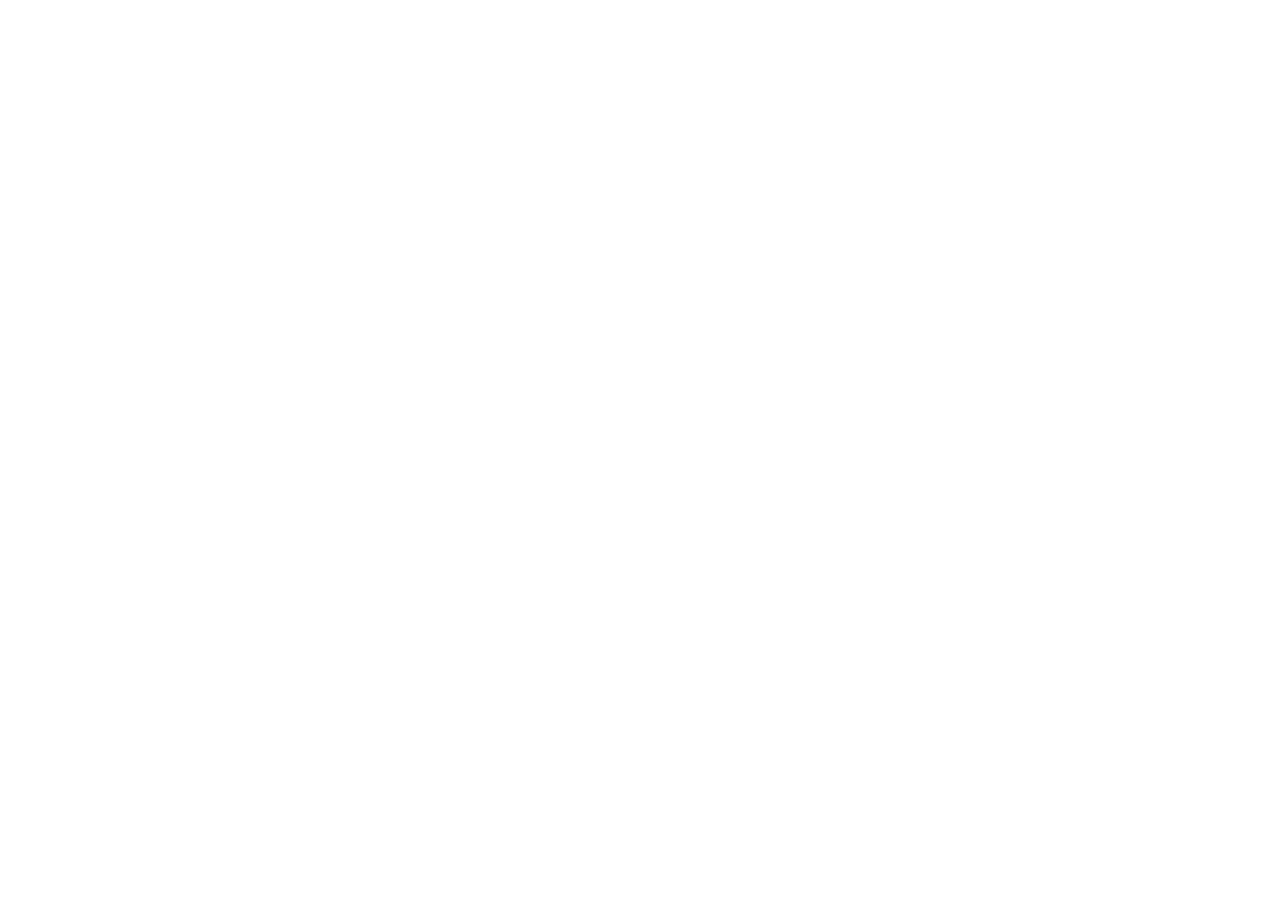
==== espaco.html @ bb92ba45 "Primeiros arquivos html" ====
<!DOCTYPE html>
<html lang="pt-br">
  <head>
    <meta charset="UTF-8" />
    <meta name="viewport" content="width=device-width, initial-scale=1.0" />
    <title>Nosso Espaço</title>
  </head>
  <body></body>
</html>
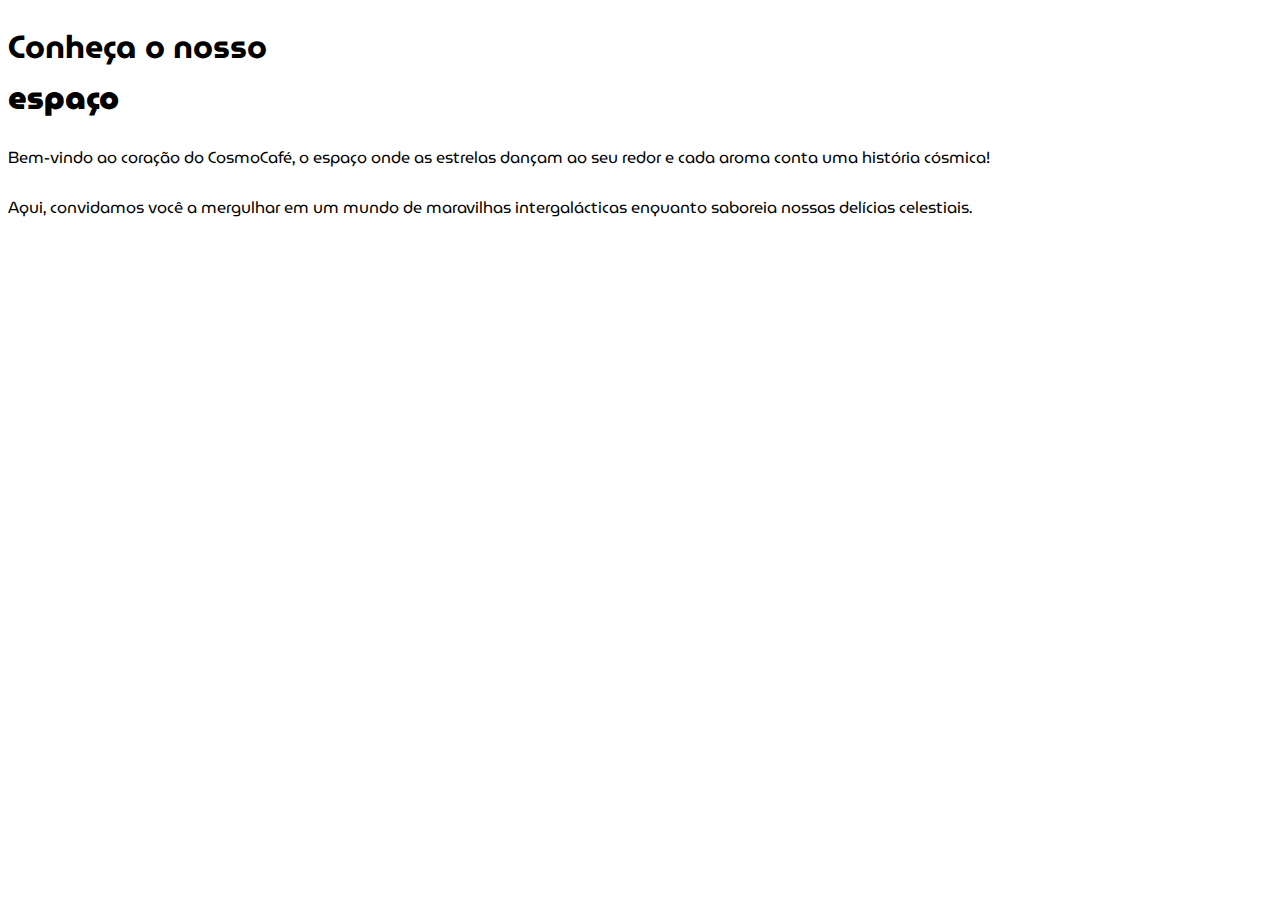
==== commit 32a293fd: "Assets + font style" ====
--- a/espaco.html
+++ b/espaco.html
@@ -4,6 +4,26 @@
     <meta charset="UTF-8" />
     <meta name="viewport" content="width=device-width, initial-scale=1.0" />
     <title>Nosso Espaço</title>
+    <link rel="stylesheet" href="styles/globals.css" />
   </head>
-  <body></body>
+  <body>
+    <div class="banner">
+      <div class="container-title">
+        <h1>Conheça o nosso <br /><strong>espaço</strong></h1>
+      </div>
+    </div>
+    <section>
+      <div>
+        <p>
+          Bem-vindo ao coração do CosmoCafé, o espaço onde as estrelas dançam ao seu redor e cada aroma conta uma história cósmica!
+          <br /><br />
+          Aqui, convidamos você a mergulhar em um mundo de maravilhas intergalácticas enquanto saboreia nossas delícias celestiais.
+        </p>
+      </div>
+      <div class="container-image"><img src="" alt="" /></div>
+    </section>
+    <section>
+      <div class="container-banner"></div>
+    </section>
+  </body>
 </html>
--- a/styles/globals.css
+++ b/styles/globals.css
@@ -0,0 +1,8 @@
+@import url("https://fonts.googleapis.com/css2?family=Antonio:wght@100..700&family=MuseoModerno:ital,wght@0,100..900;1,100..900&display=swap");
+
+* {
+  font-family: "MuseoModerno", sans-serif;
+  font-optical-sizing: auto;
+  font-weight: weight;
+  font-style: normal;
+}
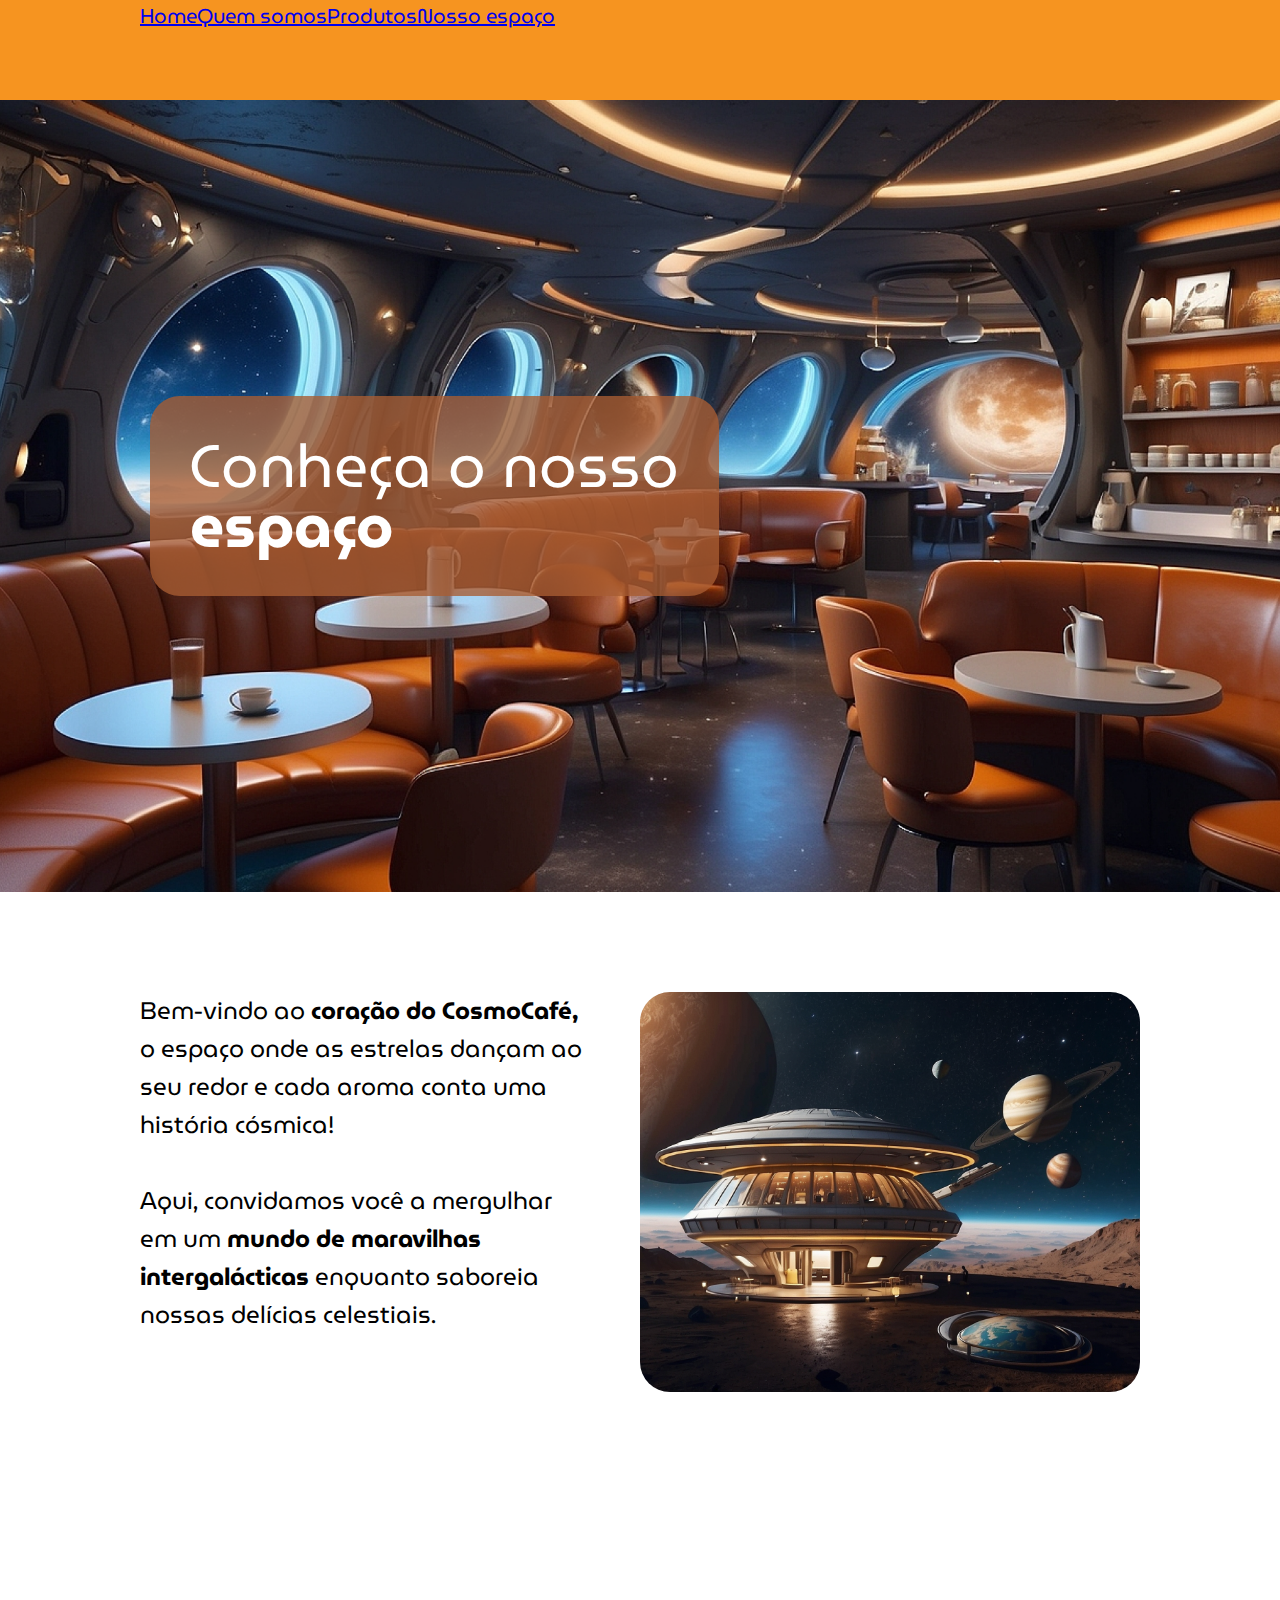
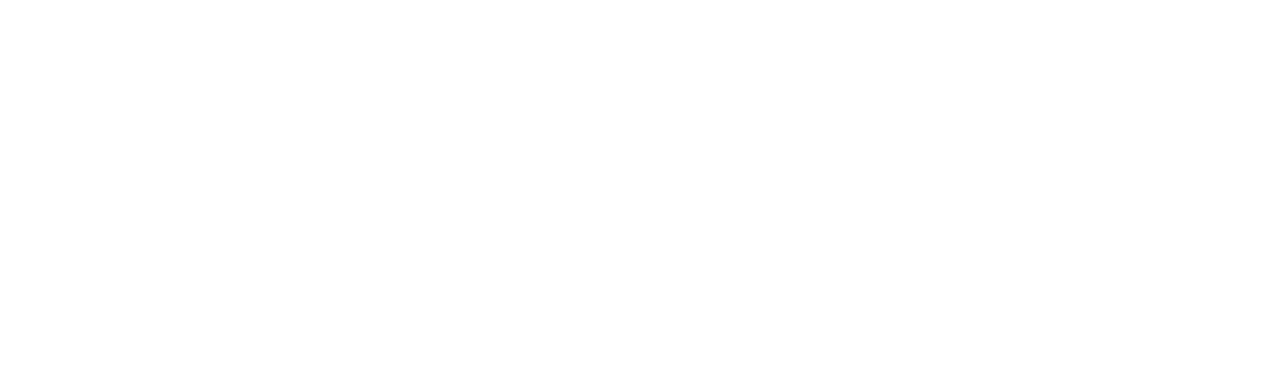
==== commit fe2f4998: "Espaço e Quem somos" ====
--- a/espaco.html
+++ b/espaco.html
@@ -5,25 +5,36 @@
     <meta name="viewport" content="width=device-width, initial-scale=1.0" />
     <title>Nosso Espaço</title>
     <link rel="stylesheet" href="styles/globals.css" />
+    <link rel="stylesheet" href="styles/espaco.css" />
   </head>
+  <header>
+    <nav>
+      <ul class="nav-bar">
+        <li><a href="index.html">Home</a></li>
+        <li><a href="quemSomos.html">Quem somos</a></li>
+        <li><a href="produtos.html">Produtos</a></li>
+        <li><a href="espaco.html">Nosso espaço</a></li>
+      </ul>
+    </nav>
+  </header>
   <body>
     <div class="banner">
       <div class="container-title">
         <h1>Conheça o nosso <br /><strong>espaço</strong></h1>
       </div>
     </div>
-    <section>
-      <div>
+    <section class="external-space">
+      <div class="container-texte">
         <p>
-          Bem-vindo ao coração do CosmoCafé, o espaço onde as estrelas dançam ao seu redor e cada aroma conta uma história cósmica!
+          Bem-vindo ao <strong>coração do CosmoCafé,</strong> o espaço onde as estrelas dançam ao seu redor e cada aroma conta uma história cósmica!
           <br /><br />
-          Aqui, convidamos você a mergulhar em um mundo de maravilhas intergalácticas enquanto saboreia nossas delícias celestiais.
+          Aqui, convidamos você a mergulhar em um <strong>mundo de maravilhas intergalácticas</strong> enquanto saboreia nossas delícias celestiais.
         </p>
       </div>
-      <div class="container-image"><img src="" alt="" /></div>
+      <div class="container-image" style="background-image: url('assets/coffee_shop_float.png')"></div>
     </section>
-    <section>
-      <div class="container-banner"></div>
+    <section class="localite">
+      <div class="container-banner" style="background-image: url('assets/Estamos_aqui.png')"></div>
     </section>
   </body>
 </html>
--- a/styles/globals.css
+++ b/styles/globals.css
@@ -5,4 +5,28 @@
   font-optical-sizing: auto;
   font-weight: weight;
   font-style: normal;
+
+  margin: 0;
+  padding: 0;
 }
+
+nav {
+  width: 100%;
+  height: 100px;
+  background-color: #f69420;
+  color: #fff;
+}
+
+nav ul {
+  margin: 0 auto;
+  width: 100%;
+  max-width: 1000px;
+  display: flex;
+  color: #fff;
+}
+
+nav ul li {
+  text-decoration: none;
+  padding: auto;
+  list-style: none;
+}
--- a/styles/espaco.css
+++ b/styles/espaco.css
@@ -0,0 +1,65 @@
+html {
+  font-size: 20px;
+}
+
+.banner {
+  width: 100%;
+  height: 88vh;
+  background-image: url("../assets/coffee_shop_on_the_universe.png");
+  background-repeat: no-repeat;
+  background-position: center;
+  background-size: cover;
+}
+
+.banner .container-title {
+  margin: 0 auto;
+  width: 100%;
+  max-width: 100px;
+  max-width: 1000px;
+  height: 100%;
+  display: flex;
+  align-items: center;
+}
+
+.banner .container-title h1 {
+  margin-left: 10px;
+  color: #fff;
+  font-size: 3em;
+  font-weight: 400;
+  background-color: #a85c33c9;
+  padding: 40px;
+  border-radius: 30px;
+  line-height: 100%;
+  height: min-content;
+}
+
+.external-space {
+  margin: 100px auto;
+  width: 100%;
+  max-width: 1000px;
+  padding: 0 10px;
+  display: flex;
+  justify-content: space-between;
+}
+
+.external-space .container-image {
+  width: 50%;
+  height: 400px;
+  border-radius: 30px;
+  background-repeat: no-repeat;
+  background-position: center;
+  background-size: cover;
+}
+
+.external-space .container-texte {
+  font-size: 1.2em;
+  width: 45%;
+}
+
+.localite .container-banner {
+  width: 100%;
+  height: 500px;
+  background-repeat: no-repeat;
+  background-position: left;
+  background-size: cover;
+}
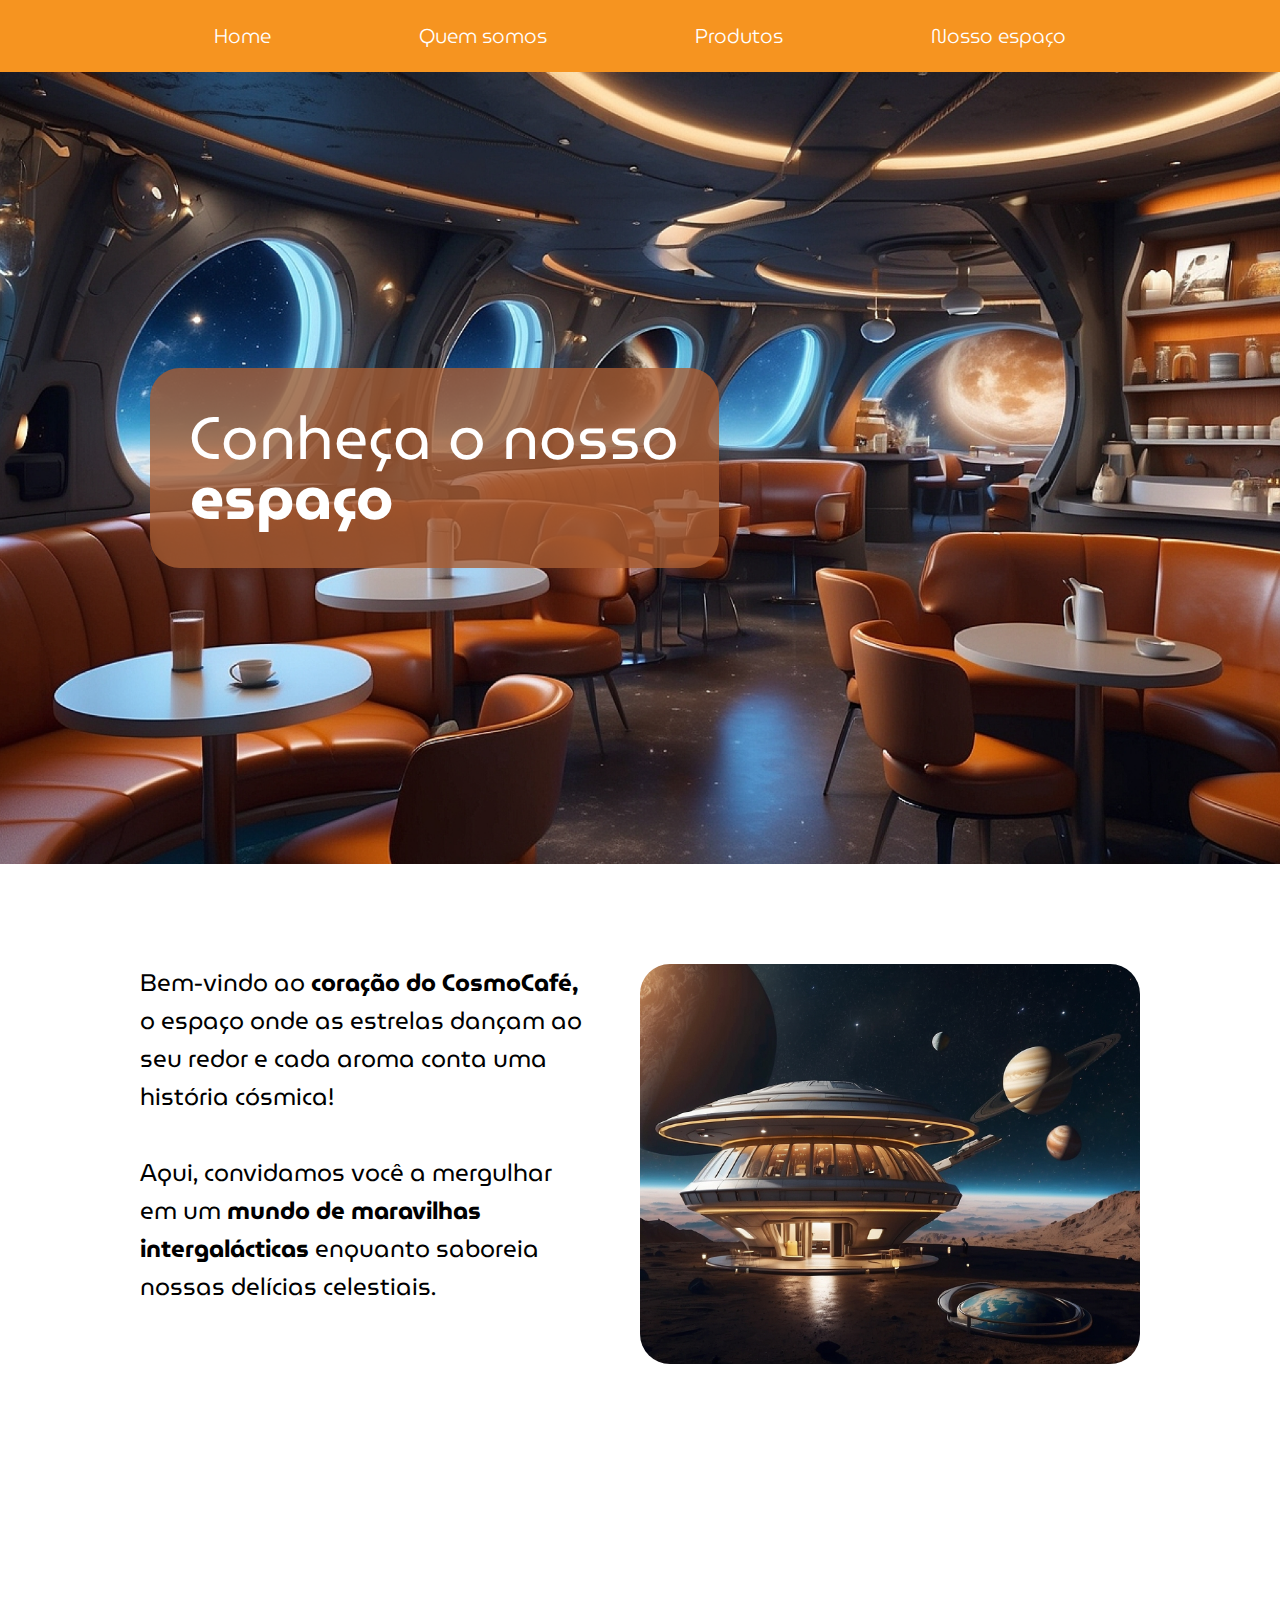
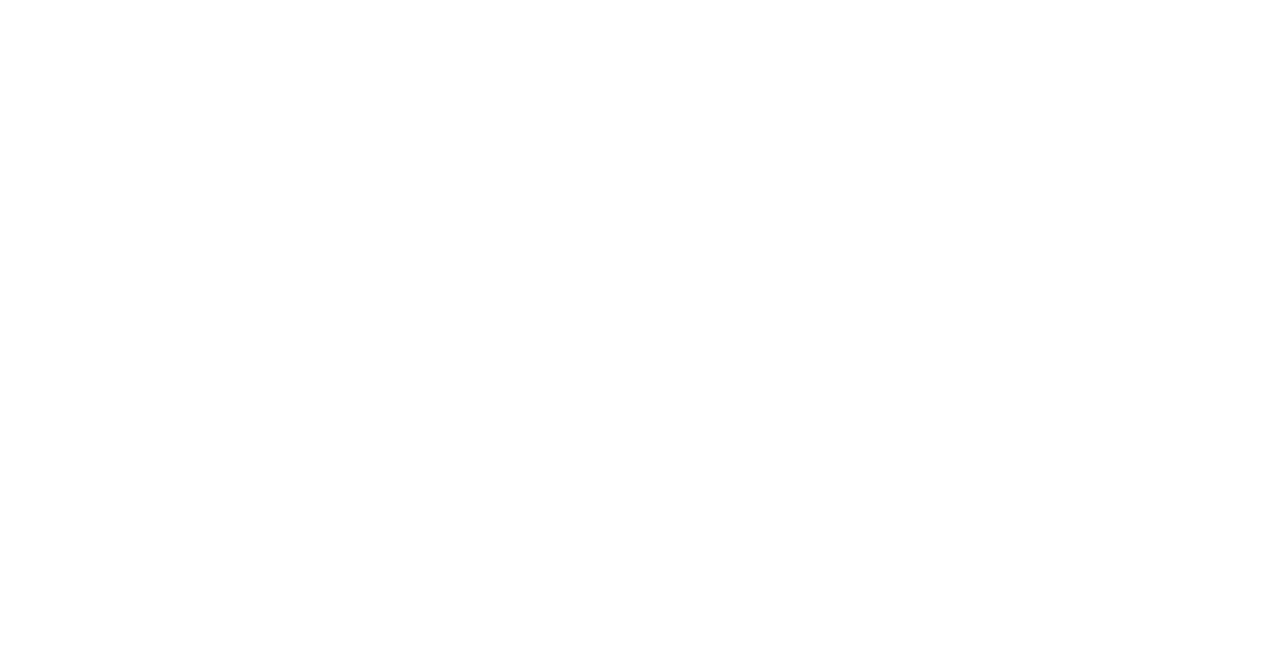
==== commit c285fdb3: "finalização da parte 1" ====
--- a/espaco.html
+++ b/espaco.html
@@ -4,12 +4,13 @@
     <meta charset="UTF-8" />
     <meta name="viewport" content="width=device-width, initial-scale=1.0" />
     <title>Nosso Espaço</title>
+    <link rel="shortcut icon" href="assets/Logo.svg" type="image/x-icon" />
     <link rel="stylesheet" href="styles/globals.css" />
     <link rel="stylesheet" href="styles/espaco.css" />
   </head>
   <header>
-    <nav>
-      <ul class="nav-bar">
+    <nav class="navbar">
+      <ul class="nav-list">
         <li><a href="index.html">Home</a></li>
         <li><a href="quemSomos.html">Quem somos</a></li>
         <li><a href="produtos.html">Produtos</a></li>
--- a/styles/globals.css
+++ b/styles/globals.css
@@ -10,23 +10,39 @@
   padding: 0;
 }
 
-nav {
-  width: 100%;
-  height: 100px;
+.navbar {
+  text-align: center;
   background-color: #f69420;
-  color: #fff;
+  padding: 20px 0;
+  font-size: 20px;
+  font-weight: 300;
 }
 
-nav ul {
+.nav-list {
+  list-style-type: none;
+  padding: 0;
   margin: 0 auto;
+  display: flex;
+  justify-content: space-around;
   width: 100%;
   max-width: 1000px;
-  display: flex;
-  color: #fff;
 }
 
-nav ul li {
+.nav-list li {
+  display: inline;
+}
+
+.nav-list li:last-child {
+  margin-right: 0;
+}
+
+.nav-list li a {
+  color: #fff;
   text-decoration: none;
-  padding: auto;
-  list-style: none;
+  padding: 5px 10px;
+  border-radius: 20px;
 }
+
+.nav-list li a:hover {
+  background-color: #fead49;
+}
--- a/styles/espaco.css
+++ b/styles/espaco.css
@@ -58,8 +58,9 @@
 
 .localite .container-banner {
   width: 100%;
-  height: 500px;
+  height: 800px;
   background-repeat: no-repeat;
   background-position: left;
+  background-position-y: top;
   background-size: cover;
 }
